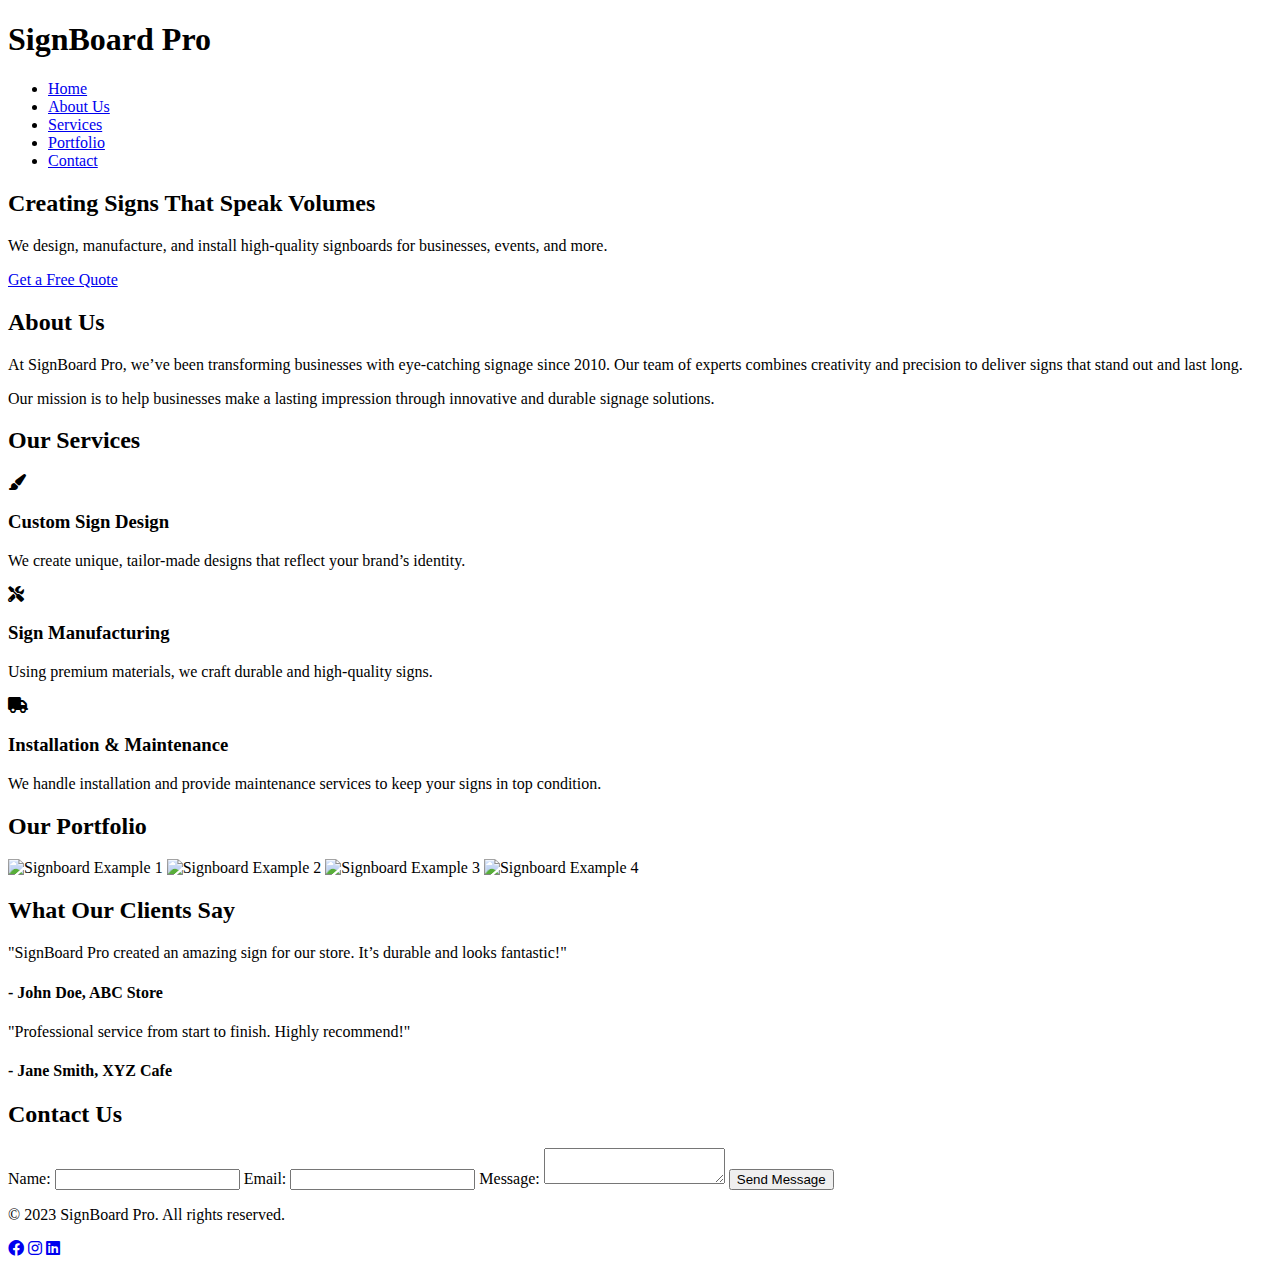
==== index.html @ dda4935f "Create index.html" ====
<!DOCTYPE html>
<html lang="en">
<head>
  <meta charset="UTF-8">
  <meta name="viewport" content="width=device-width, initial-scale=1.0">
  <title>SignBoard Pro - Your Signage Experts</title>
  <link rel="stylesheet" href="styles.css">
  <link rel="stylesheet" href="https://cdnjs.cloudflare.com/ajax/libs/font-awesome/6.0.0/css/all.min.css">
</head>
<body>
  <!-- Header -->
  <header>
    <div class="container">
      <h1>SignBoard Pro</h1>
      <nav>
        <ul>
          <li><a href="#home">Home</a></li>
          <li><a href="#about">About Us</a></li>
          <li><a href="#services">Services</a></li>
          <li><a href="#portfolio">Portfolio</a></li>
          <li><a href="#contact">Contact</a></li>
        </ul>
      </nav>
    </div>
  </header>

  <!-- Home Section -->
  <section id="home" class="hero">
    <div class="container">
      <h2>Creating Signs That Speak Volumes</h2>
      <p>We design, manufacture, and install high-quality signboards for businesses, events, and more.</p>
      <a href="#contact" class="btn">Get a Free Quote</a>
    </div>
  </section>

  <!-- About Us Section -->
  <section id="about" class="about">
    <div class="container">
      <h2>About Us</h2>
      <p>At SignBoard Pro, we’ve been transforming businesses with eye-catching signage since 2010. Our team of experts combines creativity and precision to deliver signs that stand out and last long.</p>
      <p>Our mission is to help businesses make a lasting impression through innovative and durable signage solutions.</p>
    </div>
  </section>

  <!-- Services Section -->
  <section id="services" class="services">
    <div class="container">
      <h2>Our Services</h2>
      <div class="service-list">
        <div class="service-item">
          <i class="fas fa-paint-brush"></i>
          <h3>Custom Sign Design</h3>
          <p>We create unique, tailor-made designs that reflect your brand’s identity.</p>
        </div>
        <div class="service-item">
          <i class="fas fa-tools"></i>
          <h3>Sign Manufacturing</h3>
          <p>Using premium materials, we craft durable and high-quality signs.</p>
        </div>
        <div class="service-item">
          <i class="fas fa-truck"></i>
          <h3>Installation & Maintenance</h3>
          <p>We handle installation and provide maintenance services to keep your signs in top condition.</p>
        </div>
      </div>
    </div>
  </section>

  <!-- Portfolio Section -->
  <section id="portfolio" class="portfolio">
    <div class="container">
      <h2>Our Portfolio</h2>
      <div class="gallery">
        <img src="https://via.placeholder.com/300x200" alt="Signboard Example 1">
        <img src="https://via.placeholder.com/300x200" alt="Signboard Example 2">
        <img src="https://via.placeholder.com/300x200" alt="Signboard Example 3">
        <img src="https://via.placeholder.com/300x200" alt="Signboard Example 4">
      </div>
    </div>
  </section>

  <!-- Testimonials Section -->
  <section id="testimonials" class="testimonials">
    <div class="container">
      <h2>What Our Clients Say</h2>
      <div class="testimonial-list">
        <div class="testimonial-item">
          <p>"SignBoard Pro created an amazing sign for our store. It’s durable and looks fantastic!"</p>
          <h4>- John Doe, ABC Store</h4>
        </div>
        <div class="testimonial-item">
          <p>"Professional service from start to finish. Highly recommend!"</p>
          <h4>- Jane Smith, XYZ Cafe</h4>
        </div>
      </div>
    </div>
  </section>

  <!-- Contact Section -->
  <section id="contact" class="contact">
    <div class="container">
      <h2>Contact Us</h2>
      <form id="contactForm">
        <label for="name">Name:</label>
        <input type="text" id="name" name="name" required>
        <label for="email">Email:</label>
        <input type="email" id="email" name="email" required>
        <label for="message">Message:</label>
        <textarea id="message" name="message" required></textarea>
        <button type="submit">Send Message</button>
      </form>
    </div>
  </section>

  <!-- Footer -->
  <footer>
    <div class="container">
      <p>&copy; 2023 SignBoard Pro. All rights reserved.</p>
      <div class="social-links">
        <a href="#"><i class="fab fa-facebook"></i></a>
        <a href="#"><i class="fab fa-instagram"></i></a>
        <a href="#"><i class="fab fa-linkedin"></i></a>
      </div>
    </div>
  </footer>

  <script src="script.js"></script>
</body>
</html>
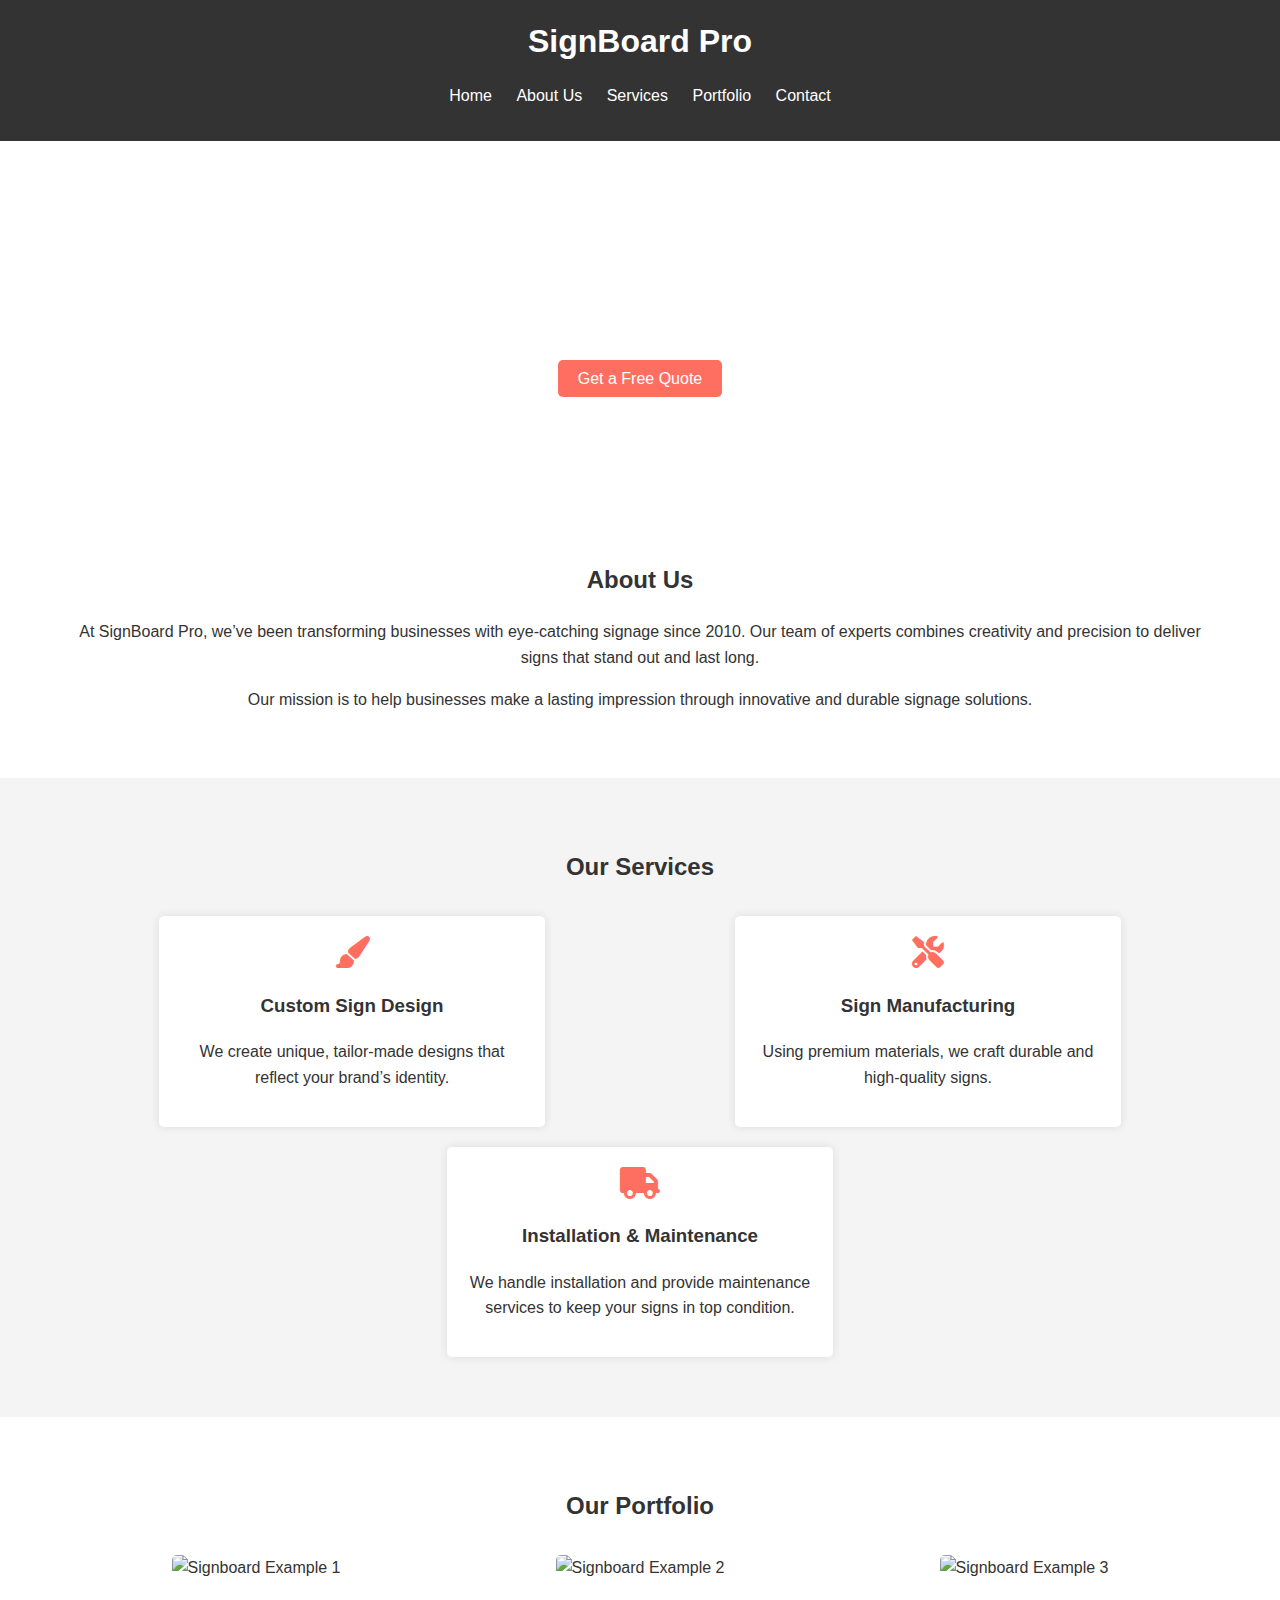
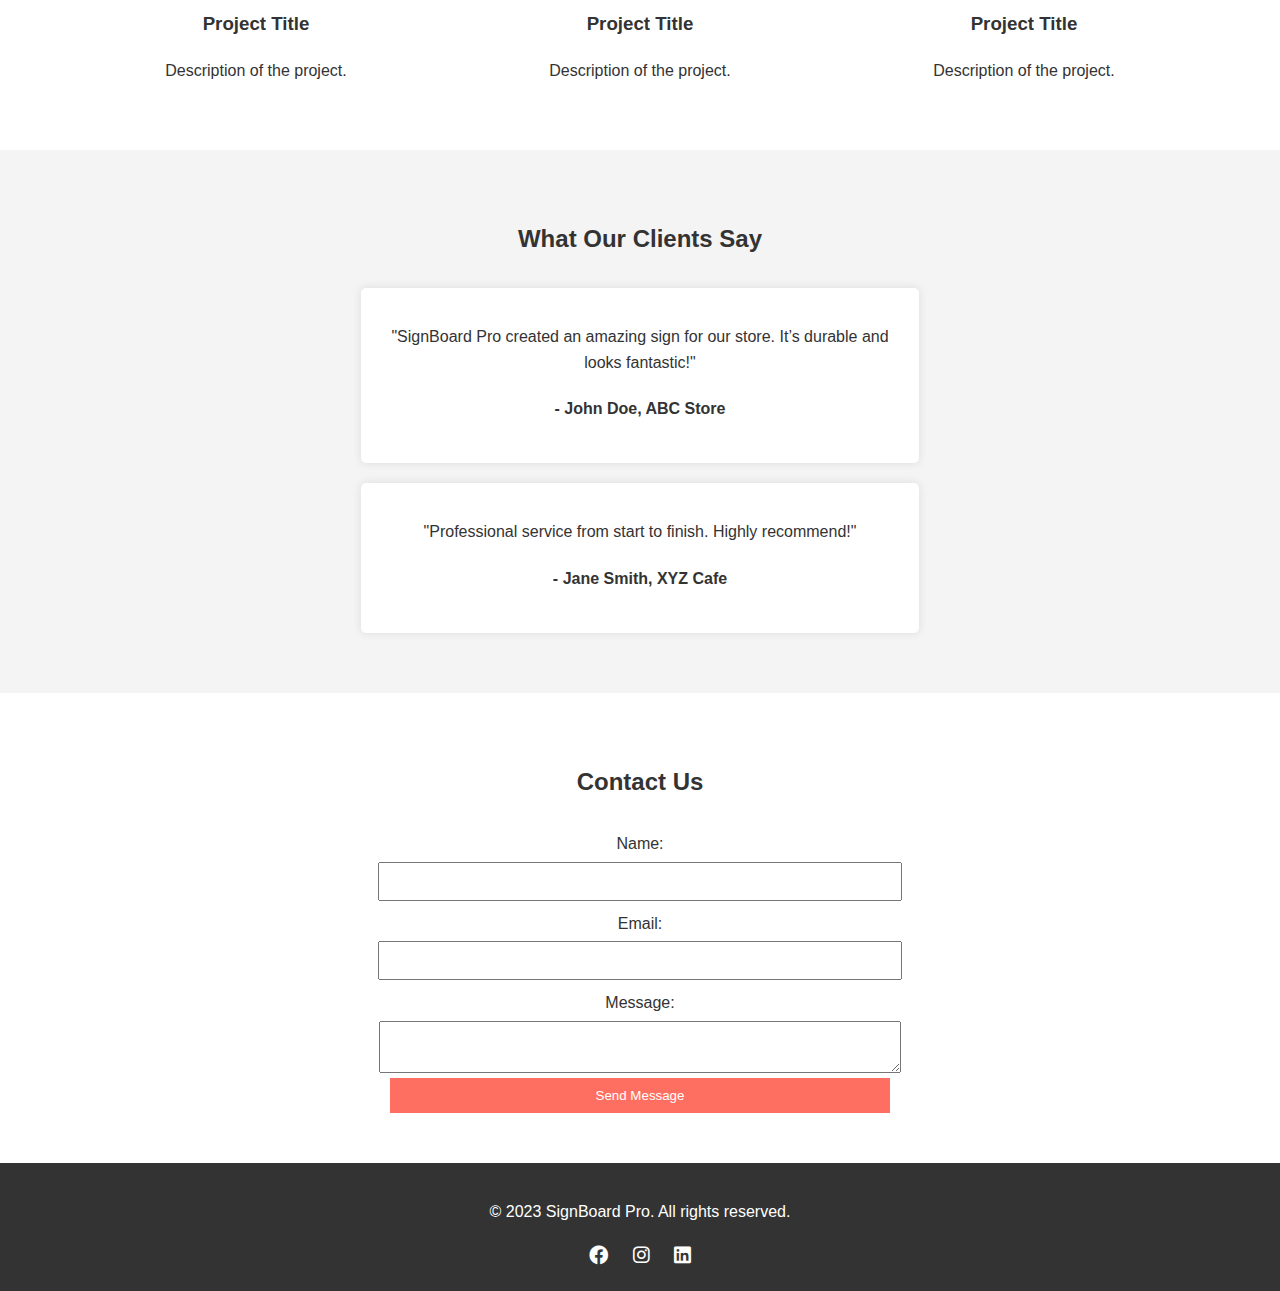
==== commit 658ef788: "Update index.html" ====
--- a/index.html
+++ b/index.html
@@ -6,6 +6,7 @@
   <title>SignBoard Pro - Your Signage Experts</title>
   <link rel="stylesheet" href="styles.css">
   <link rel="stylesheet" href="https://cdnjs.cloudflare.com/ajax/libs/font-awesome/6.0.0/css/all.min.css">
+  <link href="https://fonts.googleapis.com/css2?family=Poppins:wght@300;400;600;700&display=swap" rel="stylesheet">
 </head>
 <body>
   <!-- Header -->
@@ -37,8 +38,10 @@
   <section id="about" class="about">
     <div class="container">
       <h2>About Us</h2>
-      <p>At SignBoard Pro, we’ve been transforming businesses with eye-catching signage since 2010. Our team of experts combines creativity and precision to deliver signs that stand out and last long.</p>
-      <p>Our mission is to help businesses make a lasting impression through innovative and durable signage solutions.</p>
+      <div class="about-content">
+        <p>At SignBoard Pro, we’ve been transforming businesses with eye-catching signage since 2010. Our team of experts combines creativity and precision to deliver signs that stand out and last long.</p>
+        <p>Our mission is to help businesses make a lasting impression through innovative and durable signage solutions.</p>
+      </div>
     </div>
   </section>
 
@@ -71,10 +74,27 @@
     <div class="container">
       <h2>Our Portfolio</h2>
       <div class="gallery">
-        <img src="https://via.placeholder.com/300x200" alt="Signboard Example 1">
-        <img src="https://via.placeholder.com/300x200" alt="Signboard Example 2">
-        <img src="https://via.placeholder.com/300x200" alt="Signboard Example 3">
-        <img src="https://via.placeholder.com/300x200" alt="Signboard Example 4">
+        <div class="gallery-item">
+          <img src="https://via.placeholder.com/400x300" alt="Signboard Example 1">
+          <div class="overlay">
+            <h3>Project Title</h3>
+            <p>Description of the project.</p>
+          </div>
+        </div>
+        <div class="gallery-item">
+          <img src="https://via.placeholder.com/400x300" alt="Signboard Example 2">
+          <div class="overlay">
+            <h3>Project Title</h3>
+            <p>Description of the project.</p>
+          </div>
+        </div>
+        <div class="gallery-item">
+          <img src="https://via.placeholder.com/400x300" alt="Signboard Example 3">
+          <div class="overlay">
+            <h3>Project Title</h3>
+            <p>Description of the project.</p>
+          </div>
+        </div>
       </div>
     </div>
   </section>
--- a/styles.css
+++ b/styles.css
@@ -0,0 +1,204 @@
+/* General Styles */
+body {
+  font-family: Arial, sans-serif;
+  margin: 0;
+  padding: 0;
+  line-height: 1.6;
+  color: #333;
+}
+
+.container {
+  width: 90%;
+  max-width: 1200px;
+  margin: 0 auto;
+}
+
+/* Header */
+header {
+  background: #333;
+  color: #fff;
+  padding: 1rem 0;
+  text-align: center;
+}
+
+header h1 {
+  margin: 0;
+}
+
+nav ul {
+  list-style: none;
+  padding: 0;
+}
+
+nav ul li {
+  display: inline;
+  margin: 0 10px;
+}
+
+nav ul li a {
+  color: #fff;
+  text-decoration: none;
+}
+
+/* Hero Section */
+.hero {
+  background: url('https://via.placeholder.com/1200x400') no-repeat center center/cover;
+  color: #fff;
+  padding: 100px 0;
+  text-align: center;
+}
+
+.hero h2 {
+  font-size: 2.5rem;
+  margin: 0;
+}
+
+.hero p {
+  font-size: 1.2rem;
+  margin: 10px 0 20px;
+}
+
+.hero .btn {
+  background: #ff6f61;
+  color: #fff;
+  padding: 10px 20px;
+  text-decoration: none;
+  border-radius: 5px;
+}
+
+/* About Section */
+.about {
+  padding: 50px 0;
+  text-align: center;
+}
+
+.about h2 {
+  margin-bottom: 20px;
+}
+
+/* Services Section */
+.services {
+  background: #f4f4f4;
+  padding: 50px 0;
+  text-align: center;
+}
+
+.services h2 {
+  margin-bottom: 20px;
+}
+
+.service-list {
+  display: flex;
+  justify-content: space-around;
+  flex-wrap: wrap;
+}
+
+.service-item {
+  background: #fff;
+  padding: 20px;
+  margin: 10px;
+  border-radius: 5px;
+  width: 30%;
+  box-shadow: 0 0 10px rgba(0, 0, 0, 0.1);
+}
+
+.service-item i {
+  font-size: 2rem;
+  color: #ff6f61;
+}
+
+/* Portfolio Section */
+.portfolio {
+  padding: 50px 0;
+  text-align: center;
+}
+
+.portfolio h2 {
+  margin-bottom: 20px;
+}
+
+.gallery {
+  display: flex;
+  justify-content: space-around;
+  flex-wrap: wrap;
+}
+
+.gallery img {
+  width: 30%;
+  margin: 10px 0;
+  border-radius: 5px;
+}
+
+/* Testimonials Section */
+.testimonials {
+  background: #f4f4f4;
+  padding: 50px 0;
+  text-align: center;
+}
+
+.testimonials h2 {
+  margin-bottom: 20px;
+}
+
+.testimonial-list {
+  display: flex;
+  justify-content: space-around;
+  flex-wrap: wrap;
+}
+
+.testimonial-item {
+  background: #fff;
+  padding: 20px;
+  margin: 10px;
+  border-radius: 5px;
+  width: 45%;
+  box-shadow: 0 0 10px rgba(0, 0, 0, 0.1);
+}
+
+/* Contact Section */
+.contact {
+  padding: 50px 0;
+  text-align: center;
+}
+
+.contact h2 {
+  margin-bottom: 20px;
+}
+
+.contact form {
+  display: flex;
+  flex-direction: column;
+  align-items: center;
+}
+
+.contact form label {
+  margin-top: 10px;
+}
+
+.contact form input, .contact form textarea, .contact form button {
+  margin-top: 5px;
+  padding: 10px;
+  width: 80%;
+  max-width: 500px;
+}
+
+.contact form button {
+  background: #ff6f61;
+  color: #fff;
+  border: none;
+  cursor: pointer;
+}
+
+/* Footer */
+footer {
+  background: #333;
+  color: #fff;
+  text-align: center;
+  padding: 20px 0;
+}
+
+footer .social-links a {
+  color: #fff;
+  margin: 0 10px;
+  font-size: 1.2rem;
+}
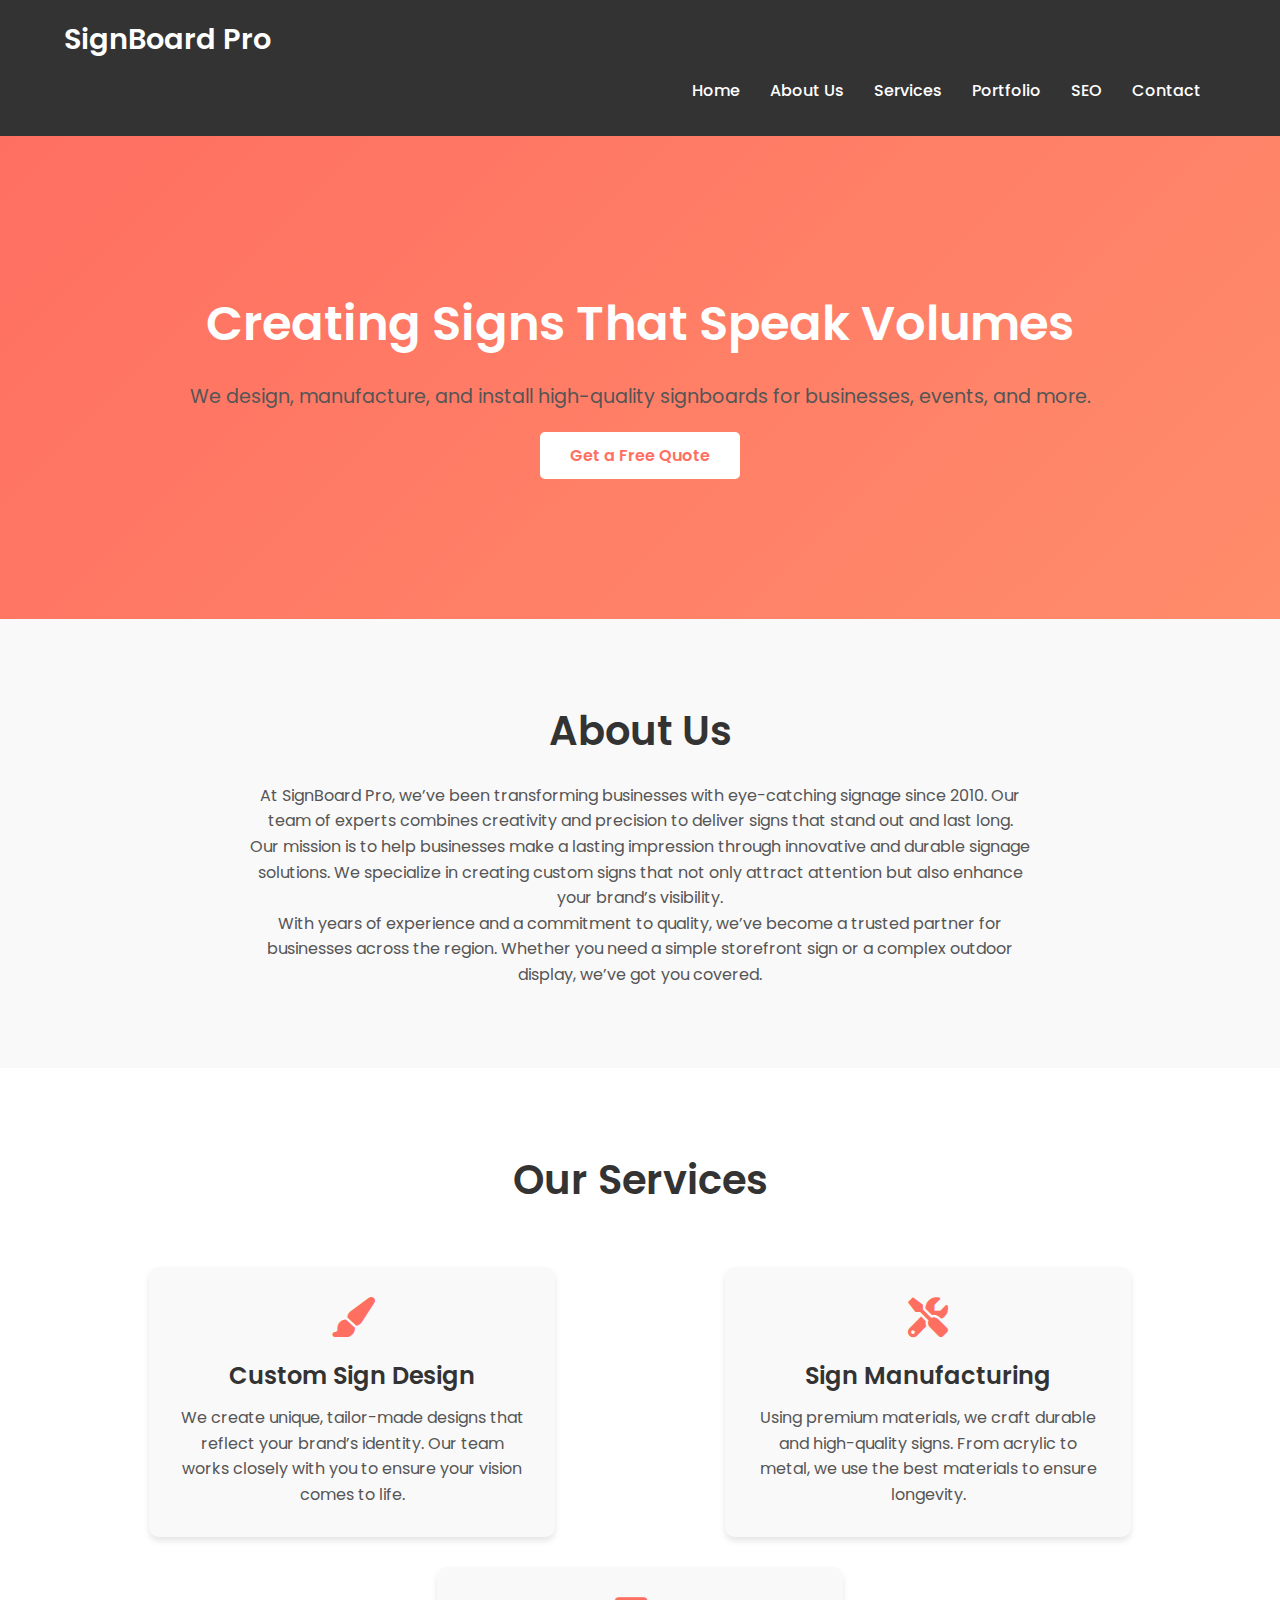
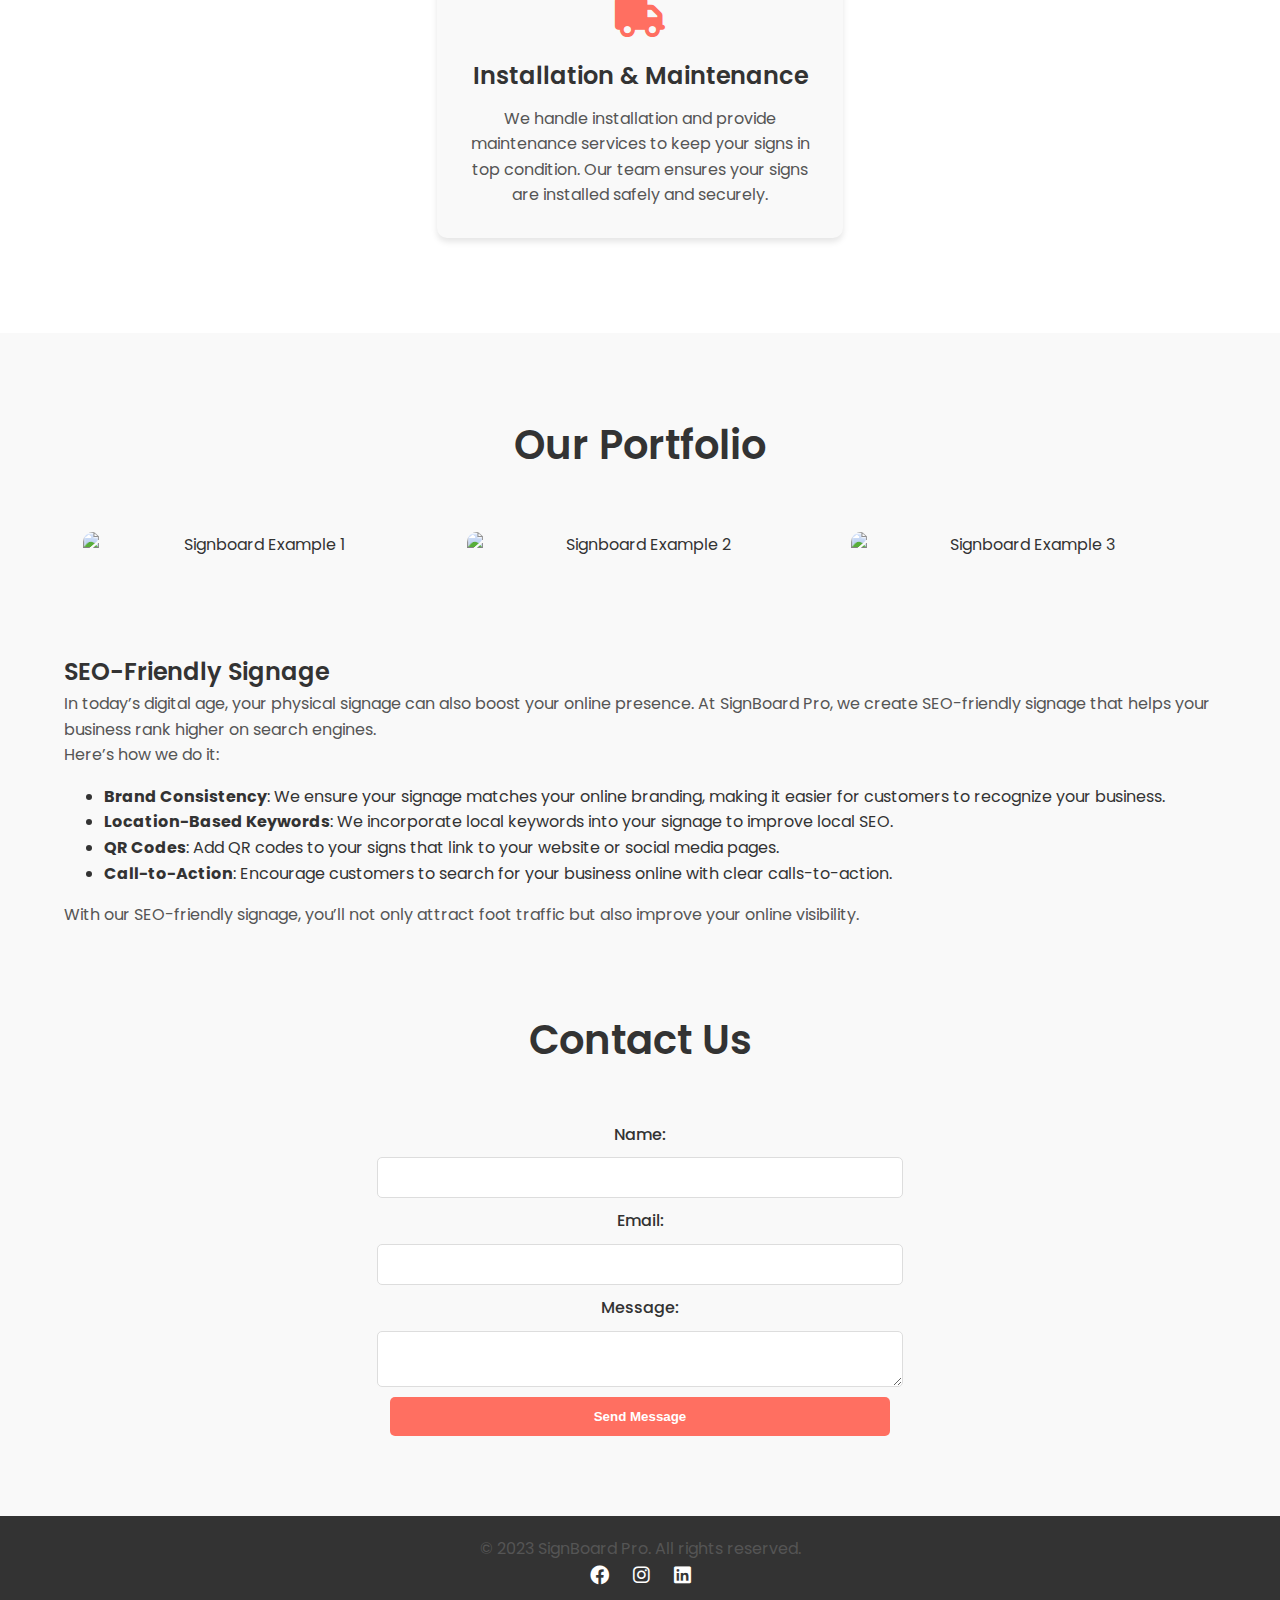
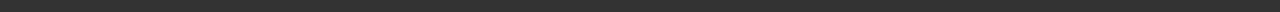
==== commit 6fad5a5b: "Update index.html" ====
--- a/index.html
+++ b/index.html
@@ -19,6 +19,7 @@
           <li><a href="#about">About Us</a></li>
           <li><a href="#services">Services</a></li>
           <li><a href="#portfolio">Portfolio</a></li>
+          <li><a href="#seo">SEO</a></li>
           <li><a href="#contact">Contact</a></li>
         </ul>
       </nav>
@@ -40,7 +41,8 @@
       <h2>About Us</h2>
       <div class="about-content">
         <p>At SignBoard Pro, we’ve been transforming businesses with eye-catching signage since 2010. Our team of experts combines creativity and precision to deliver signs that stand out and last long.</p>
-        <p>Our mission is to help businesses make a lasting impression through innovative and durable signage solutions.</p>
+        <p>Our mission is to help businesses make a lasting impression through innovative and durable signage solutions. We specialize in creating custom signs that not only attract attention but also enhance your brand’s visibility.</p>
+        <p>With years of experience and a commitment to quality, we’ve become a trusted partner for businesses across the region. Whether you need a simple storefront sign or a complex outdoor display, we’ve got you covered.</p>
       </div>
     </div>
   </section>
@@ -53,17 +55,17 @@
         <div class="service-item">
           <i class="fas fa-paint-brush"></i>
           <h3>Custom Sign Design</h3>
-          <p>We create unique, tailor-made designs that reflect your brand’s identity.</p>
+          <p>We create unique, tailor-made designs that reflect your brand’s identity. Our team works closely with you to ensure your vision comes to life.</p>
         </div>
         <div class="service-item">
           <i class="fas fa-tools"></i>
           <h3>Sign Manufacturing</h3>
-          <p>Using premium materials, we craft durable and high-quality signs.</p>
+          <p>Using premium materials, we craft durable and high-quality signs. From acrylic to metal, we use the best materials to ensure longevity.</p>
         </div>
         <div class="service-item">
           <i class="fas fa-truck"></i>
           <h3>Installation & Maintenance</h3>
-          <p>We handle installation and provide maintenance services to keep your signs in top condition.</p>
+          <p>We handle installation and provide maintenance services to keep your signs in top condition. Our team ensures your signs are installed safely and securely.</p>
         </div>
       </div>
     </div>
@@ -77,41 +79,42 @@
         <div class="gallery-item">
           <img src="https://via.placeholder.com/400x300" alt="Signboard Example 1">
           <div class="overlay">
-            <h3>Project Title</h3>
-            <p>Description of the project.</p>
+            <h3>Retail Store Signage</h3>
+            <p>Custom-designed signs for a local retail store.</p>
           </div>
         </div>
         <div class="gallery-item">
           <img src="https://via.placeholder.com/400x300" alt="Signboard Example 2">
           <div class="overlay">
-            <h3>Project Title</h3>
-            <p>Description of the project.</p>
+            <h3>Office Building Signage</h3>
+            <p>Professional signage for a corporate office.</p>
           </div>
         </div>
         <div class="gallery-item">
           <img src="https://via.placeholder.com/400x300" alt="Signboard Example 3">
           <div class="overlay">
-            <h3>Project Title</h3>
-            <p>Description of the project.</p>
+            <h3>Event Signage</h3>
+            <p>Large-scale signage for a corporate event.</p>
           </div>
         </div>
       </div>
     </div>
   </section>
 
-  <!-- Testimonials Section -->
-  <section id="testimonials" class="testimonials">
+  <!-- SEO Section -->
+  <section id="seo" class="seo">
     <div class="container">
-      <h2>What Our Clients Say</h2>
-      <div class="testimonial-list">
-        <div class="testimonial-item">
-          <p>"SignBoard Pro created an amazing sign for our store. It’s durable and looks fantastic!"</p>
-          <h4>- John Doe, ABC Store</h4>
-        </div>
-        <div class="testimonial-item">
-          <p>"Professional service from start to finish. Highly recommend!"</p>
-          <h4>- Jane Smith, XYZ Cafe</h4>
-        </div>
+      <h2>SEO-Friendly Signage</h2>
+      <div class="seo-content">
+        <p>In today’s digital age, your physical signage can also boost your online presence. At SignBoard Pro, we create SEO-friendly signage that helps your business rank higher on search engines.</p>
+        <p>Here’s how we do it:</p>
+        <ul>
+          <li><strong>Brand Consistency</strong>: We ensure your signage matches your online branding, making it easier for customers to recognize your business.</li>
+          <li><strong>Location-Based Keywords</strong>: We incorporate local keywords into your signage to improve local SEO.</li>
+          <li><strong>QR Codes</strong>: Add QR codes to your signs that link to your website or social media pages.</li>
+          <li><strong>Call-to-Action</strong>: Encourage customers to search for your business online with clear calls-to-action.</li>
+        </ul>
+        <p>With our SEO-friendly signage, you’ll not only attract foot traffic but also improve your online visibility.</p>
       </div>
     </div>
   </section>
--- a/styles.css
+++ b/styles.css
@@ -1,10 +1,11 @@
 /* General Styles */
 body {
-  font-family: Arial, sans-serif;
+  font-family: 'Poppins', sans-serif;
   margin: 0;
   padding: 0;
   line-height: 1.6;
   color: #333;
+  background: #f9f9f9;
 }
 
 .container {
@@ -13,78 +14,112 @@
   margin: 0 auto;
 }
 
+h1, h2, h3, h4, h5, h6 {
+  margin: 0;
+  font-weight: 600;
+}
+
+p {
+  margin: 0;
+  color: #555;
+}
+
 /* Header */
 header {
   background: #333;
   color: #fff;
   padding: 1rem 0;
-  text-align: center;
+  position: sticky;
+  top: 0;
+  z-index: 1000;
 }
 
 header h1 {
-  margin: 0;
+  font-size: 1.8rem;
 }
 
 nav ul {
   list-style: none;
   padding: 0;
+  display: flex;
+  justify-content: flex-end;
 }
 
 nav ul li {
-  display: inline;
-  margin: 0 10px;
+  margin: 0 15px;
 }
 
 nav ul li a {
   color: #fff;
   text-decoration: none;
+  font-weight: 500;
+  transition: color 0.3s ease;
+}
+
+nav ul li a:hover {
+  color: #ff6f61;
 }
 
 /* Hero Section */
 .hero {
-  background: url('https://via.placeholder.com/1200x400') no-repeat center center/cover;
-  color: #fff;
-  padding: 100px 0;
-  text-align: center;
+  background: linear-gradient(135deg, #ff6f61, #ff8c6b);
+  color: #fff;
+  padding: 150px 0;
+  text-align: center;
+  position: relative;
 }
 
 .hero h2 {
-  font-size: 2.5rem;
-  margin: 0;
+  font-size: 3rem;
+  margin-bottom: 20px;
 }
 
 .hero p {
   font-size: 1.2rem;
-  margin: 10px 0 20px;
+  margin-bottom: 30px;
 }
 
 .hero .btn {
-  background: #ff6f61;
-  color: #fff;
-  padding: 10px 20px;
+  background: #fff;
+  color: #ff6f61;
+  padding: 12px 30px;
   text-decoration: none;
   border-radius: 5px;
+  font-weight: 600;
+  transition: background 0.3s ease, color 0.3s ease;
+}
+
+.hero .btn:hover {
+  background: #ff6f61;
+  color: #fff;
 }
 
 /* About Section */
 .about {
-  padding: 50px 0;
+  padding: 80px 0;
   text-align: center;
 }
 
 .about h2 {
+  font-size: 2.5rem;
   margin-bottom: 20px;
+}
+
+.about-content {
+  max-width: 800px;
+  margin: 0 auto;
 }
 
 /* Services Section */
 .services {
-  background: #f4f4f4;
-  padding: 50px 0;
+  background: #fff;
+  padding: 80px 0;
   text-align: center;
 }
 
 .services h2 {
-  margin-bottom: 20px;
+  font-size: 2.5rem;
+  margin-bottom: 40px;
 }
 
 .service-list {
@@ -94,27 +129,40 @@
 }
 
 .service-item {
-  background: #fff;
-  padding: 20px;
-  margin: 10px;
-  border-radius: 5px;
+  background: #f9f9f9;
+  padding: 30px;
+  margin: 15px;
+  border-radius: 10px;
   width: 30%;
-  box-shadow: 0 0 10px rgba(0, 0, 0, 0.1);
+  box-shadow: 0 4px 6px rgba(0, 0, 0, 0.1);
+  transition: transform 0.3s ease, box-shadow 0.3s ease;
+}
+
+.service-item:hover {
+  transform: translateY(-10px);
+  box-shadow: 0 6px 12px rgba(0, 0, 0, 0.15);
 }
 
 .service-item i {
-  font-size: 2rem;
+  font-size: 2.5rem;
   color: #ff6f61;
+  margin-bottom: 20px;
+}
+
+.service-item h3 {
+  font-size: 1.5rem;
+  margin-bottom: 10px;
 }
 
 /* Portfolio Section */
 .portfolio {
-  padding: 50px 0;
+  padding: 80px 0;
   text-align: center;
 }
 
 .portfolio h2 {
-  margin-bottom: 20px;
+  font-size: 2.5rem;
+  margin-bottom: 40px;
 }
 
 .gallery {
@@ -123,21 +171,59 @@
   flex-wrap: wrap;
 }
 
-.gallery img {
+.gallery-item {
+  position: relative;
   width: 30%;
-  margin: 10px 0;
-  border-radius: 5px;
+  margin: 15px 0;
+  overflow: hidden;
+  border-radius: 10px;
+}
+
+.gallery-item img {
+  width: 100%;
+  display: block;
+  transition: transform 0.3s ease;
+}
+
+.gallery-item:hover img {
+  transform: scale(1.1);
+}
+
+.gallery-item .overlay {
+  position: absolute;
+  top: 0;
+  left: 0;
+  right: 0;
+  bottom: 0;
+  background: rgba(0, 0, 0, 0.7);
+  color: #fff;
+  display: flex;
+  flex-direction: column;
+  justify-content: center;
+  align-items: center;
+  opacity: 0;
+  transition: opacity 0.3s ease;
+}
+
+.gallery-item:hover .overlay {
+  opacity: 1;
+}
+
+.overlay h3 {
+  font-size: 1.5rem;
+  margin-bottom: 10px;
 }
 
 /* Testimonials Section */
 .testimonials {
-  background: #f4f4f4;
-  padding: 50px 0;
+  background: #f9f9f9;
+  padding: 80px 0;
   text-align: center;
 }
 
 .testimonials h2 {
-  margin-bottom: 20px;
+  font-size: 2.5rem;
+  margin-bottom: 40px;
 }
 
 .testimonial-list {
@@ -148,21 +234,22 @@
 
 .testimonial-item {
   background: #fff;
-  padding: 20px;
-  margin: 10px;
-  border-radius: 5px;
+  padding: 30px;
+  margin: 15px;
+  border-radius: 10px;
   width: 45%;
-  box-shadow: 0 0 10px rgba(0, 0, 0, 0.1);
+  box-shadow: 0 4px 6px rgba(0, 0, 0, 0.1);
 }
 
 /* Contact Section */
 .contact {
-  padding: 50px 0;
+  padding: 80px 0;
   text-align: center;
 }
 
 .contact h2 {
-  margin-bottom: 20px;
+  font-size: 2.5rem;
+  margin-bottom: 40px;
 }
 
 .contact form {
@@ -173,13 +260,16 @@
 
 .contact form label {
   margin-top: 10px;
+  font-weight: 500;
 }
 
 .contact form input, .contact form textarea, .contact form button {
-  margin-top: 5px;
-  padding: 10px;
+  margin-top: 10px;
+  padding: 12px;
   width: 80%;
   max-width: 500px;
+  border: 1px solid #ddd;
+  border-radius: 5px;
 }
 
 .contact form button {
@@ -187,6 +277,12 @@
   color: #fff;
   border: none;
   cursor: pointer;
+  font-weight: 600;
+  transition: background 0.3s ease;
+}
+
+.contact form button:hover {
+  background: #e65a50;
 }
 
 /* Footer */
@@ -201,4 +297,9 @@
   color: #fff;
   margin: 0 10px;
   font-size: 1.2rem;
-}
+  transition: color 0.3s ease;
+}
+
+footer .social-links a:hover {
+  color: #ff6f61;
+}
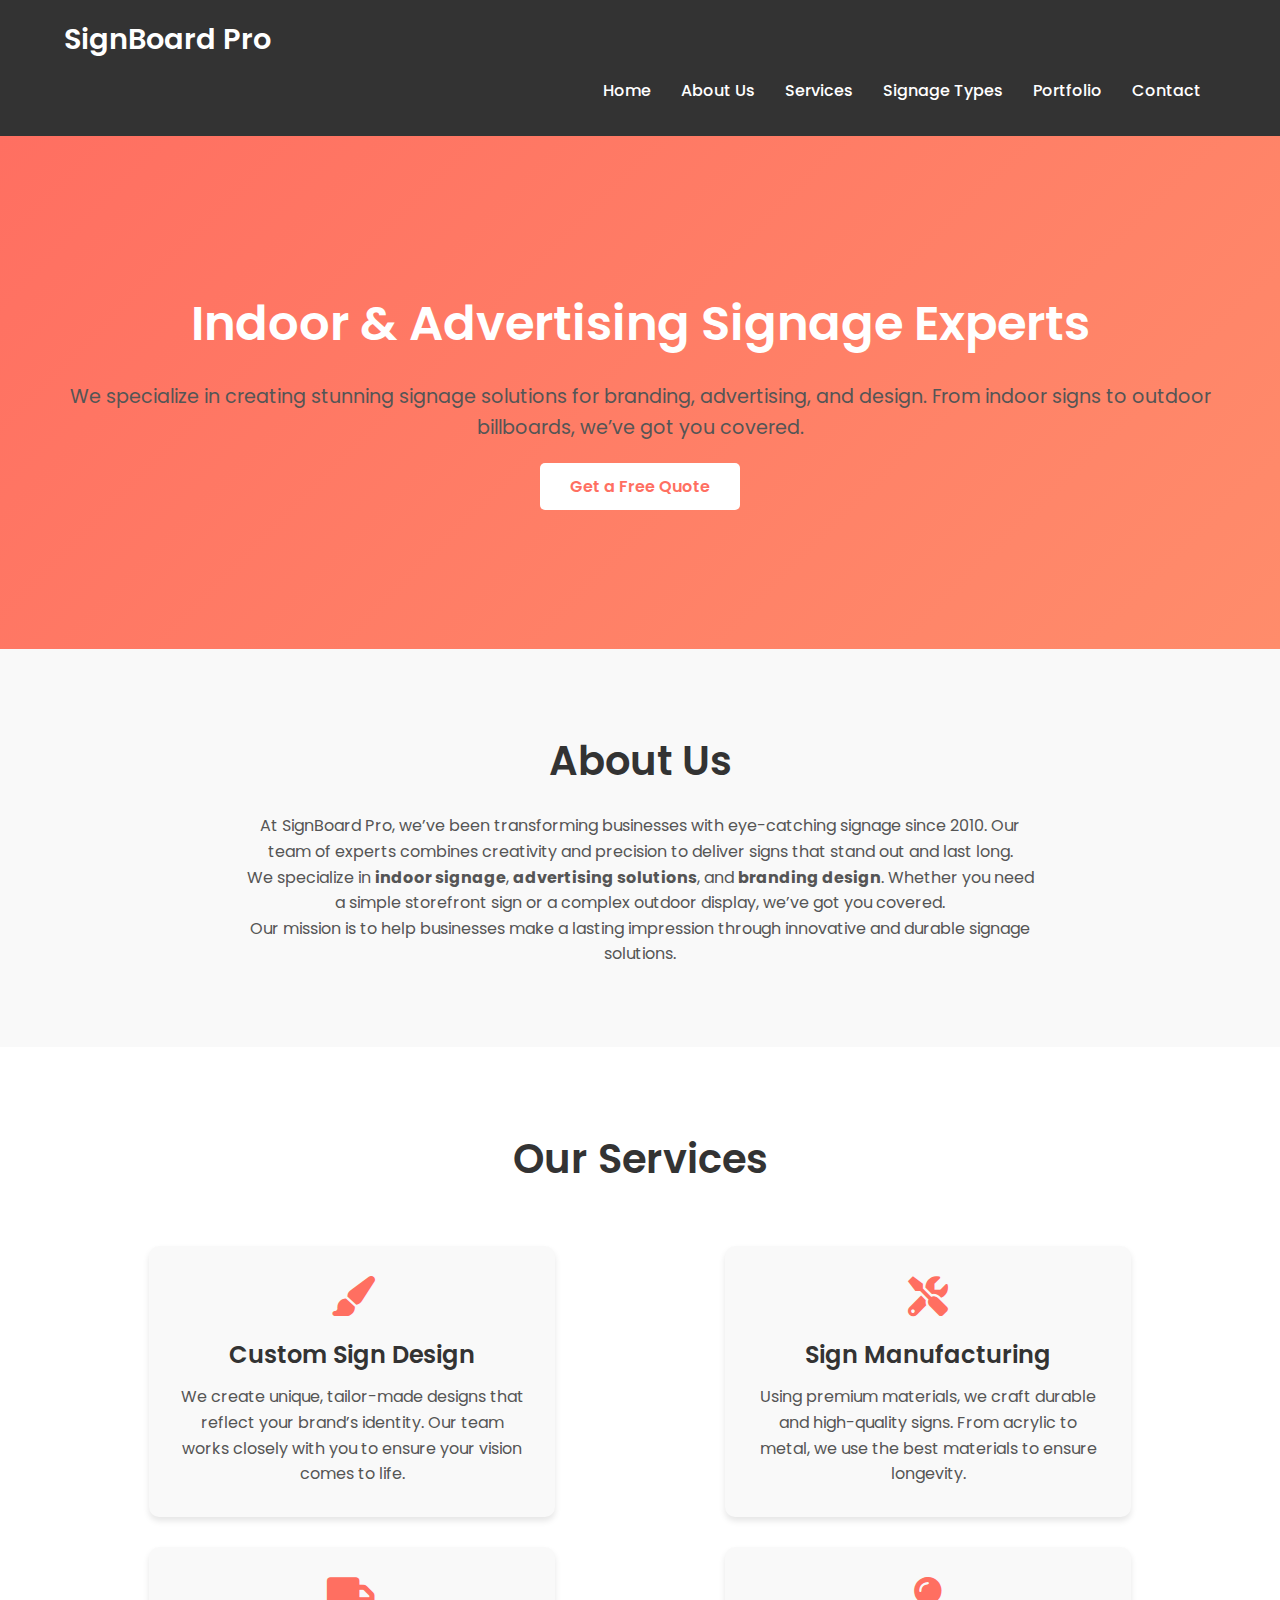
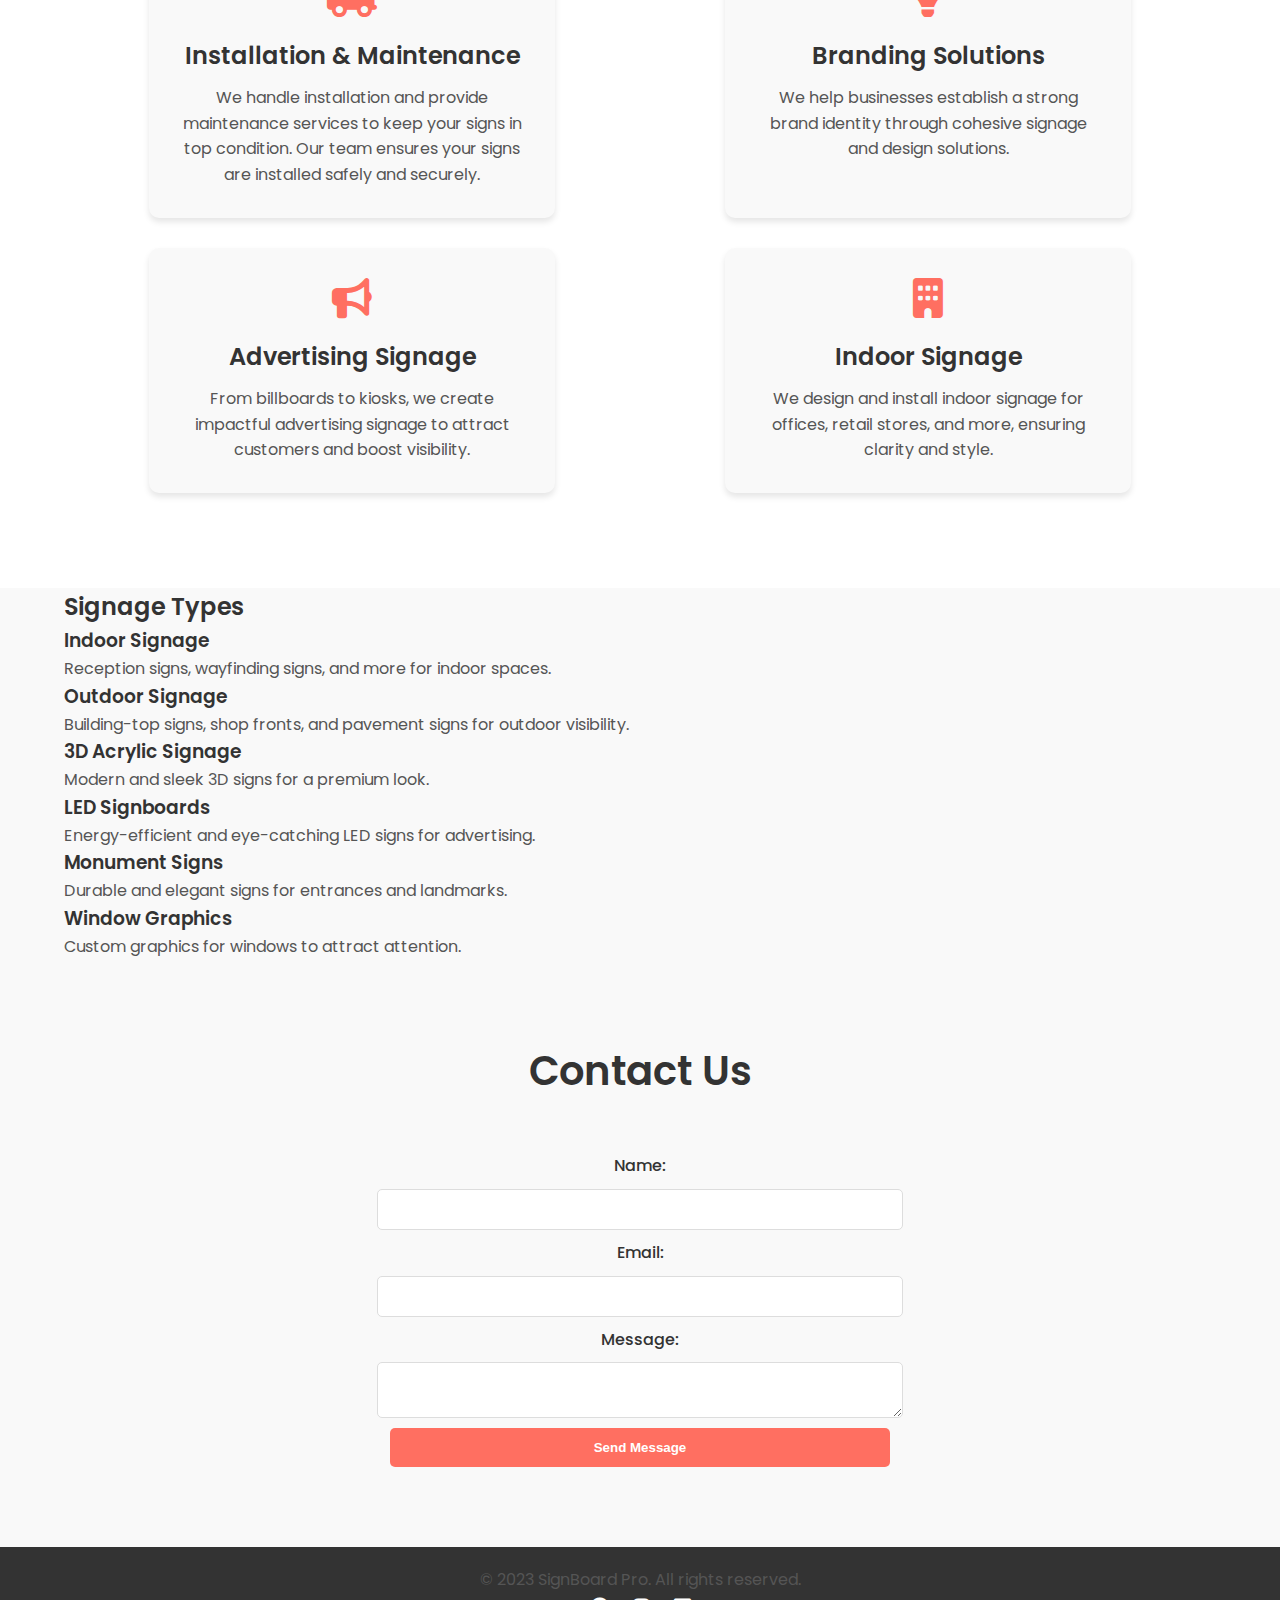
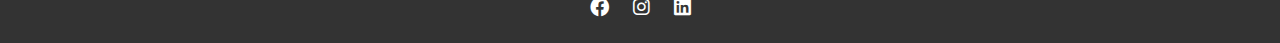
==== commit b16dac3d: "Update index.html" ====
--- a/index.html
+++ b/index.html
@@ -3,7 +3,7 @@
 <head>
   <meta charset="UTF-8">
   <meta name="viewport" content="width=device-width, initial-scale=1.0">
-  <title>SignBoard Pro - Your Signage Experts</title>
+  <title>SignBoard Pro - Indoor & Advertising Signage Experts</title>
   <link rel="stylesheet" href="styles.css">
   <link rel="stylesheet" href="https://cdnjs.cloudflare.com/ajax/libs/font-awesome/6.0.0/css/all.min.css">
   <link href="https://fonts.googleapis.com/css2?family=Poppins:wght@300;400;600;700&display=swap" rel="stylesheet">
@@ -18,8 +18,8 @@
           <li><a href="#home">Home</a></li>
           <li><a href="#about">About Us</a></li>
           <li><a href="#services">Services</a></li>
-          <li><a href="#portfolio">Portfolio</a></li>
-          <li><a href="#seo">SEO</a></li>
+          <li><a href="#signage-types">Signage Types</a></li>
+          <li><a href="gallery.html">Portfolio</a></li>
           <li><a href="#contact">Contact</a></li>
         </ul>
       </nav>
@@ -29,8 +29,8 @@
   <!-- Home Section -->
   <section id="home" class="hero">
     <div class="container">
-      <h2>Creating Signs That Speak Volumes</h2>
-      <p>We design, manufacture, and install high-quality signboards for businesses, events, and more.</p>
+      <h2>Indoor & Advertising Signage Experts</h2>
+      <p>We specialize in creating stunning signage solutions for branding, advertising, and design. From indoor signs to outdoor billboards, we’ve got you covered.</p>
       <a href="#contact" class="btn">Get a Free Quote</a>
     </div>
   </section>
@@ -41,8 +41,8 @@
       <h2>About Us</h2>
       <div class="about-content">
         <p>At SignBoard Pro, we’ve been transforming businesses with eye-catching signage since 2010. Our team of experts combines creativity and precision to deliver signs that stand out and last long.</p>
-        <p>Our mission is to help businesses make a lasting impression through innovative and durable signage solutions. We specialize in creating custom signs that not only attract attention but also enhance your brand’s visibility.</p>
-        <p>With years of experience and a commitment to quality, we’ve become a trusted partner for businesses across the region. Whether you need a simple storefront sign or a complex outdoor display, we’ve got you covered.</p>
+        <p>We specialize in <strong>indoor signage</strong>, <strong>advertising solutions</strong>, and <strong>branding design</strong>. Whether you need a simple storefront sign or a complex outdoor display, we’ve got you covered.</p>
+        <p>Our mission is to help businesses make a lasting impression through innovative and durable signage solutions.</p>
       </div>
     </div>
   </section>
@@ -67,54 +67,54 @@
           <h3>Installation & Maintenance</h3>
           <p>We handle installation and provide maintenance services to keep your signs in top condition. Our team ensures your signs are installed safely and securely.</p>
         </div>
-      </div>
-    </div>
-  </section>
-
-  <!-- Portfolio Section -->
-  <section id="portfolio" class="portfolio">
-    <div class="container">
-      <h2>Our Portfolio</h2>
-      <div class="gallery">
-        <div class="gallery-item">
-          <img src="https://via.placeholder.com/400x300" alt="Signboard Example 1">
-          <div class="overlay">
-            <h3>Retail Store Signage</h3>
-            <p>Custom-designed signs for a local retail store.</p>
-          </div>
+        <div class="service-item">
+          <i class="fas fa-lightbulb"></i>
+          <h3>Branding Solutions</h3>
+          <p>We help businesses establish a strong brand identity through cohesive signage and design solutions.</p>
         </div>
-        <div class="gallery-item">
-          <img src="https://via.placeholder.com/400x300" alt="Signboard Example 2">
-          <div class="overlay">
-            <h3>Office Building Signage</h3>
-            <p>Professional signage for a corporate office.</p>
-          </div>
+        <div class="service-item">
+          <i class="fas fa-bullhorn"></i>
+          <h3>Advertising Signage</h3>
+          <p>From billboards to kiosks, we create impactful advertising signage to attract customers and boost visibility.</p>
         </div>
-        <div class="gallery-item">
-          <img src="https://via.placeholder.com/400x300" alt="Signboard Example 3">
-          <div class="overlay">
-            <h3>Event Signage</h3>
-            <p>Large-scale signage for a corporate event.</p>
-          </div>
+        <div class="service-item">
+          <i class="fas fa-building"></i>
+          <h3>Indoor Signage</h3>
+          <p>We design and install indoor signage for offices, retail stores, and more, ensuring clarity and style.</p>
         </div>
       </div>
     </div>
   </section>
 
-  <!-- SEO Section -->
-  <section id="seo" class="seo">
+  <!-- Signage Types Section -->
+  <section id="signage-types" class="signage-types">
     <div class="container">
-      <h2>SEO-Friendly Signage</h2>
-      <div class="seo-content">
-        <p>In today’s digital age, your physical signage can also boost your online presence. At SignBoard Pro, we create SEO-friendly signage that helps your business rank higher on search engines.</p>
-        <p>Here’s how we do it:</p>
-        <ul>
-          <li><strong>Brand Consistency</strong>: We ensure your signage matches your online branding, making it easier for customers to recognize your business.</li>
-          <li><strong>Location-Based Keywords</strong>: We incorporate local keywords into your signage to improve local SEO.</li>
-          <li><strong>QR Codes</strong>: Add QR codes to your signs that link to your website or social media pages.</li>
-          <li><strong>Call-to-Action</strong>: Encourage customers to search for your business online with clear calls-to-action.</li>
-        </ul>
-        <p>With our SEO-friendly signage, you’ll not only attract foot traffic but also improve your online visibility.</p>
+      <h2>Signage Types</h2>
+      <div class="types-list">
+        <div class="type-item">
+          <h3>Indoor Signage</h3>
+          <p>Reception signs, wayfinding signs, and more for indoor spaces.</p>
+        </div>
+        <div class="type-item">
+          <h3>Outdoor Signage</h3>
+          <p>Building-top signs, shop fronts, and pavement signs for outdoor visibility.</p>
+        </div>
+        <div class="type-item">
+          <h3>3D Acrylic Signage</h3>
+          <p>Modern and sleek 3D signs for a premium look.</p>
+        </div>
+        <div class="type-item">
+          <h3>LED Signboards</h3>
+          <p>Energy-efficient and eye-catching LED signs for advertising.</p>
+        </div>
+        <div class="type-item">
+          <h3>Monument Signs</h3>
+          <p>Durable and elegant signs for entrances and landmarks.</p>
+        </div>
+        <div class="type-item">
+          <h3>Window Graphics</h3>
+          <p>Custom graphics for windows to attract attention.</p>
+        </div>
       </div>
     </div>
   </section>
--- a/styles.css
+++ b/styles.css
@@ -214,31 +214,31 @@
   margin-bottom: 10px;
 }
 
-/* Testimonials Section */
-.testimonials {
-  background: #f9f9f9;
-  padding: 80px 0;
-  text-align: center;
-}
-
-.testimonials h2 {
-  font-size: 2.5rem;
-  margin-bottom: 40px;
-}
-
-.testimonial-list {
-  display: flex;
-  justify-content: space-around;
-  flex-wrap: wrap;
-}
-
-.testimonial-item {
-  background: #fff;
-  padding: 30px;
-  margin: 15px;
-  border-radius: 10px;
-  width: 45%;
-  box-shadow: 0 4px 6px rgba(0, 0, 0, 0.1);
+/* SEO Section */
+.seo {
+  padding: 80px 0;
+  text-align: center;
+  background: #f4f4f4;
+}
+
+.seo h2 {
+  font-size: 2.5rem;
+  margin-bottom: 20px;
+}
+
+.seo-content {
+  max-width: 800px;
+  margin: 0 auto;
+  text-align: left;
+}
+
+.seo-content ul {
+  list-style: disc;
+  padding-left: 20px;
+}
+
+.seo-content ul li {
+  margin-bottom: 10px;
 }
 
 /* Contact Section */
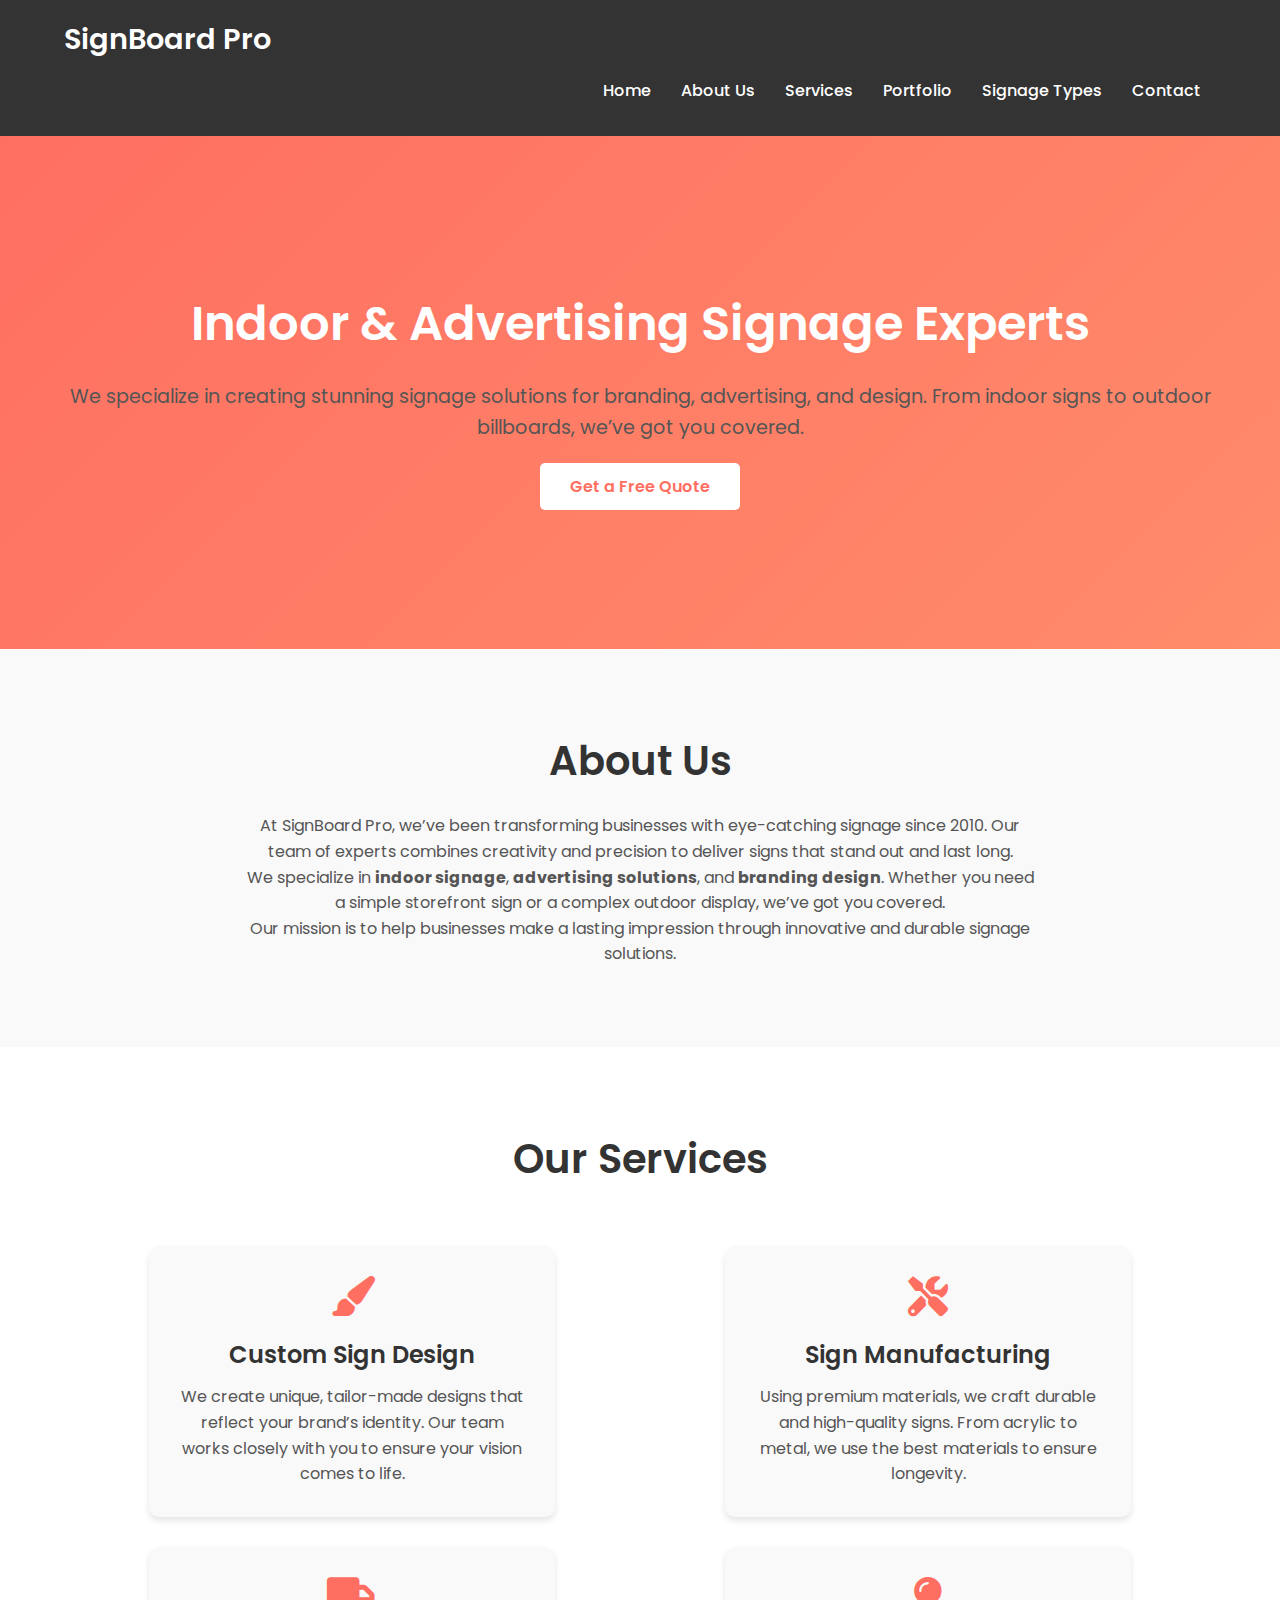
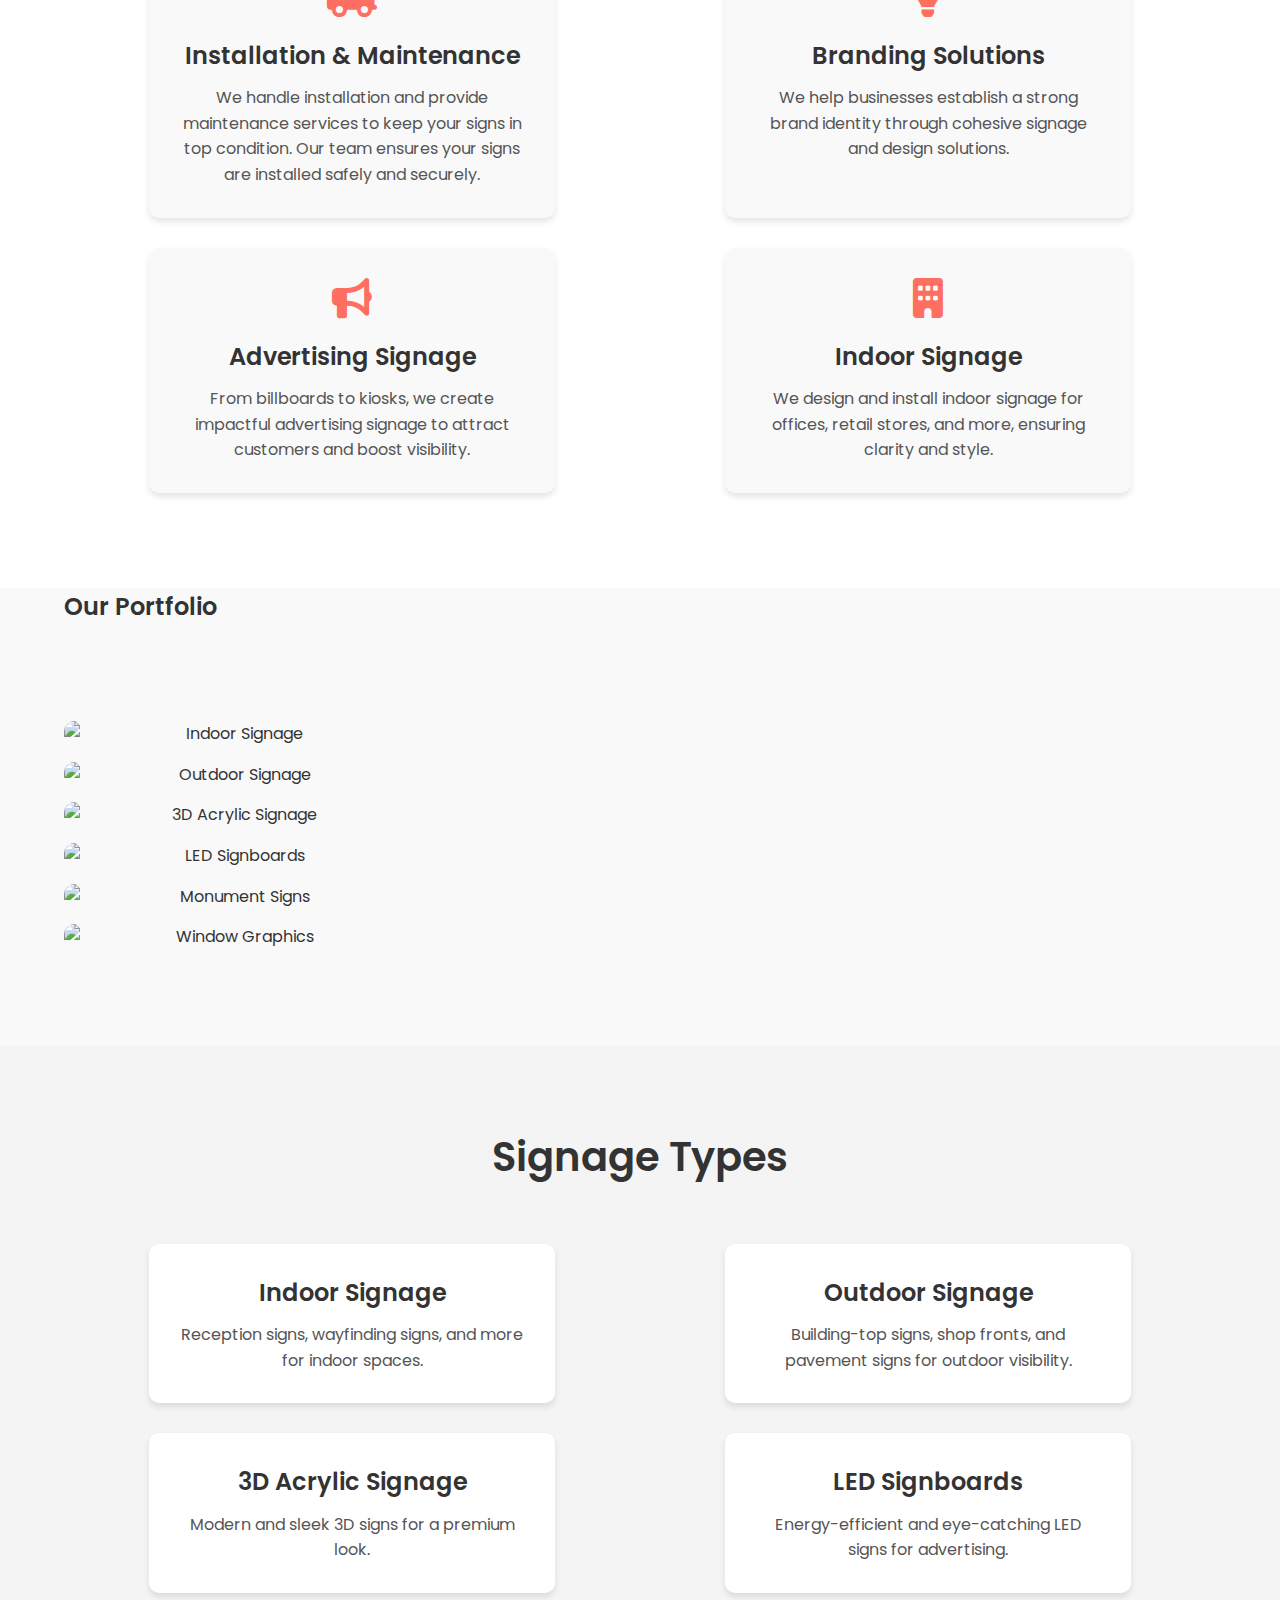
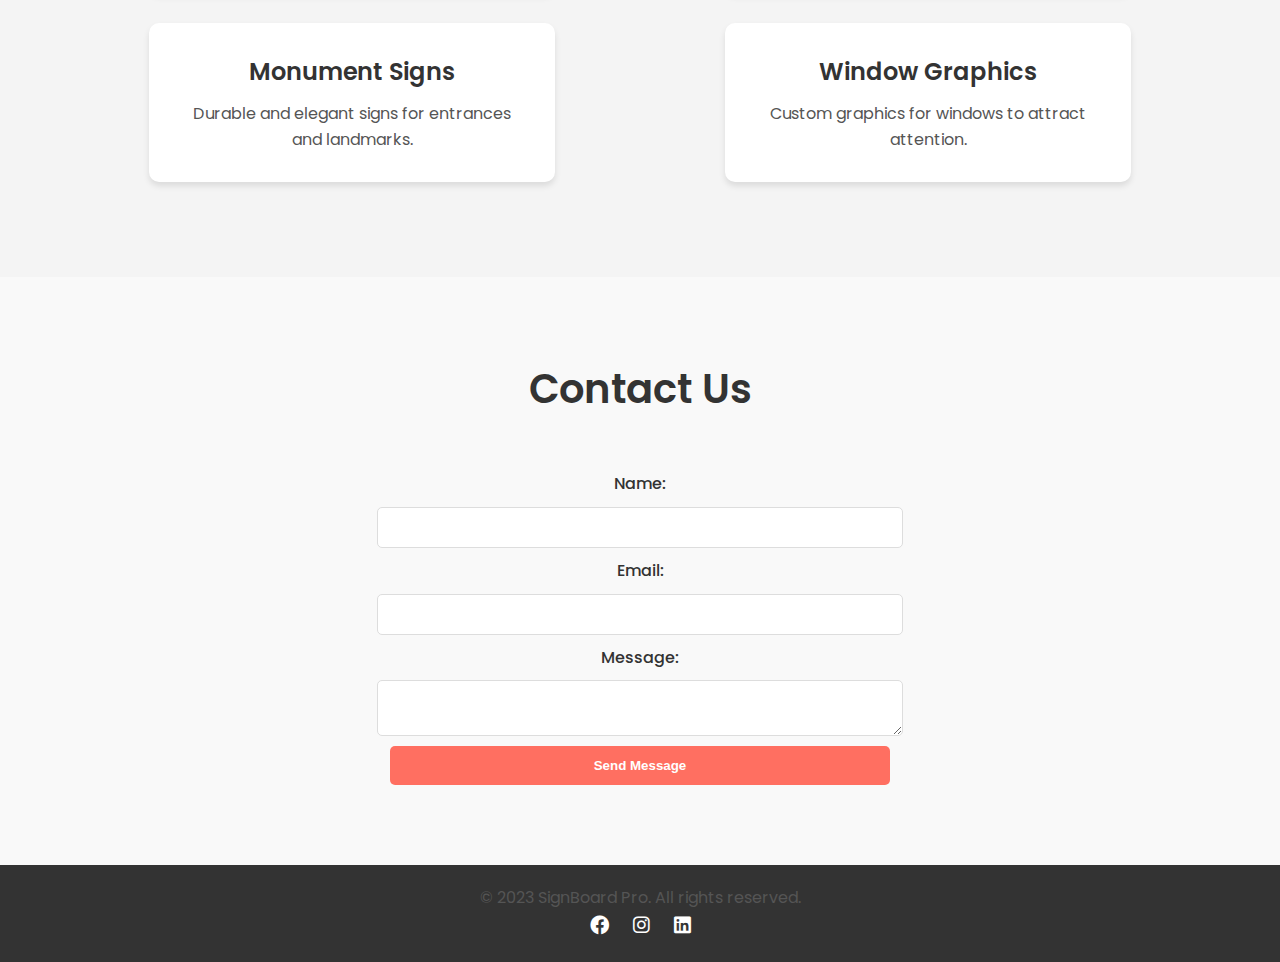
==== commit ea2c5e31: "Update index.html" ====
--- a/index.html
+++ b/index.html
@@ -18,15 +18,15 @@
           <li><a href="#home">Home</a></li>
           <li><a href="#about">About Us</a></li>
           <li><a href="#services">Services</a></li>
+          <li><a href="#portfolio">Portfolio</a></li>
           <li><a href="#signage-types">Signage Types</a></li>
-          <li><a href="gallery.html">Portfolio</a></li>
           <li><a href="#contact">Contact</a></li>
         </ul>
       </nav>
     </div>
   </header>
 
-  <!-- Home Section -->
+  <!-- Hero Section -->
   <section id="home" class="hero">
     <div class="container">
       <h2>Indoor & Advertising Signage Experts</h2>
@@ -81,6 +81,57 @@
           <i class="fas fa-building"></i>
           <h3>Indoor Signage</h3>
           <p>We design and install indoor signage for offices, retail stores, and more, ensuring clarity and style.</p>
+        </div>
+      </div>
+    </div>
+  </section>
+
+  <!-- Portfolio Section -->
+  <section id="portfolio" class="portfolio">
+    <div class="container">
+      <h2>Our Portfolio</h2>
+      <div class="gallery">
+        <div class="gallery-item">
+          <img src="https://via.placeholder.com/400x300" alt="Indoor Signage">
+          <div class="overlay">
+            <h3>Indoor Signage</h3>
+            <p>Reception and wayfinding signs.</p>
+          </div>
+        </div>
+        <div class="gallery-item">
+          <img src="https://via.placeholder.com/400x300" alt="Outdoor Signage">
+          <div class="overlay">
+            <h3>Outdoor Signage</h3>
+            <p>Building-top and shop front signs.</p>
+          </div>
+        </div>
+        <div class="gallery-item">
+          <img src="https://via.placeholder.com/400x300" alt="3D Acrylic Signage">
+          <div class="overlay">
+            <h3>3D Acrylic Signage</h3>
+            <p>Modern and sleek designs.</p>
+          </div>
+        </div>
+        <div class="gallery-item">
+          <img src="https://via.placeholder.com/400x300" alt="LED Signboards">
+          <div class="overlay">
+            <h3>LED Signboards</h3>
+            <p>Energy-efficient and eye-catching.</p>
+          </div>
+        </div>
+        <div class="gallery-item">
+          <img src="https://via.placeholder.com/400x300" alt="Monument Signs">
+          <div class="overlay">
+            <h3>Monument Signs</h3>
+            <p>Durable and elegant.</p>
+          </div>
+        </div>
+        <div class="gallery-item">
+          <img src="https://via.placeholder.com/400x300" alt="Window Graphics">
+          <div class="overlay">
+            <h3>Window Graphics</h3>
+            <p>Custom graphics for windows.</p>
+          </div>
         </div>
       </div>
     </div>
--- a/styles.css
+++ b/styles.css
@@ -154,18 +154,79 @@
   margin-bottom: 10px;
 }
 
-/* Portfolio Section */
-.portfolio {
-  padding: 80px 0;
-  text-align: center;
-}
-
-.portfolio h2 {
+/* Signage Types Section */
+.signage-types {
+  padding: 80px 0;
+  text-align: center;
+  background: #f4f4f4;
+}
+
+.signage-types h2 {
   font-size: 2.5rem;
   margin-bottom: 40px;
 }
 
+.types-list {
+  display: flex;
+  justify-content: space-around;
+  flex-wrap: wrap;
+}
+
+.type-item {
+  background: #fff;
+  padding: 30px;
+  margin: 15px;
+  border-radius: 10px;
+  width: 30%;
+  box-shadow: 0 4px 6px rgba(0, 0, 0, 0.1);
+  transition: transform 0.3s ease, box-shadow 0.3s ease;
+}
+
+.type-item:hover {
+  transform: translateY(-10px);
+  box-shadow: 0 6px 12px rgba(0, 0, 0, 0.15);
+}
+
+.type-item h3 {
+  font-size: 1.5rem;
+  margin-bottom: 10px;
+}
+
+/* Gallery Section */
 .gallery {
+  padding: 80px 0;
+  text-align: center;
+}
+
+.gallery h2 {
+  font-size: 2.5rem;
+  margin-bottom: 40px;
+}
+
+.gallery-filters {
+  margin-bottom: 20px;
+}
+
+.gallery-filters .filter-btn {
+  background: #ff6f61;
+  color: #fff;
+  padding: 10px 20px;
+  border: none;
+  border-radius: 5px;
+  margin: 5px;
+  cursor: pointer;
+  transition: background 0.3s ease;
+}
+
+.gallery-filters .filter-btn.active {
+  background: #e65a50;
+}
+
+.gallery-filters .filter-btn:hover {
+  background: #e65a50;
+}
+
+.gallery-grid {
   display: flex;
   justify-content: space-around;
   flex-wrap: wrap;
@@ -214,33 +275,6 @@
   margin-bottom: 10px;
 }
 
-/* SEO Section */
-.seo {
-  padding: 80px 0;
-  text-align: center;
-  background: #f4f4f4;
-}
-
-.seo h2 {
-  font-size: 2.5rem;
-  margin-bottom: 20px;
-}
-
-.seo-content {
-  max-width: 800px;
-  margin: 0 auto;
-  text-align: left;
-}
-
-.seo-content ul {
-  list-style: disc;
-  padding-left: 20px;
-}
-
-.seo-content ul li {
-  margin-bottom: 10px;
-}
-
 /* Contact Section */
 .contact {
   padding: 80px 0;
